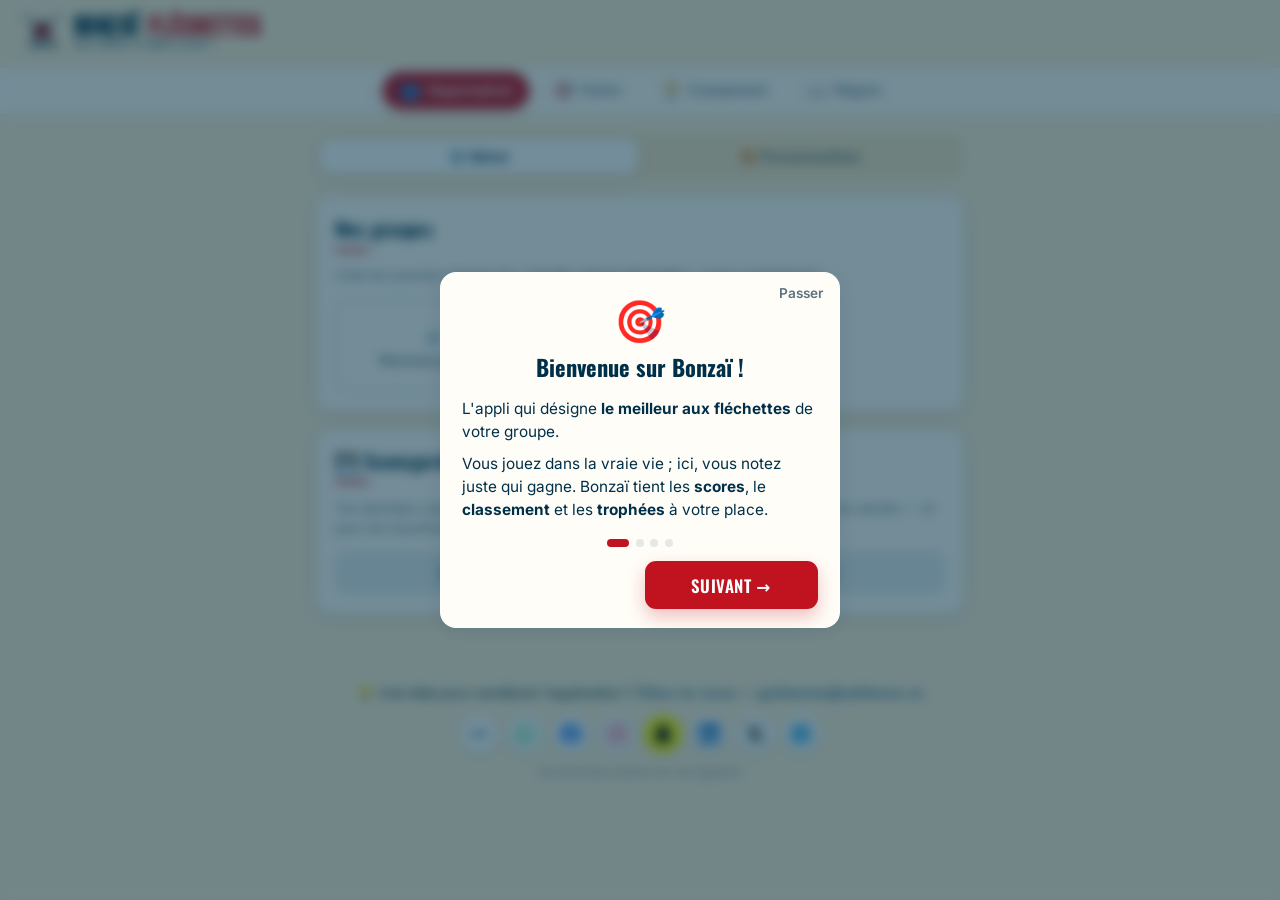
==== index.html @ c922b029 "Add files via upload" ====
<!DOCTYPE html>
<html lang="fr">
  <head>
    <meta charset="UTF-8" />
    <meta name="viewport" content="width=device-width, initial-scale=1.0" />
    <title>Organisation — Bonzaï</title>
    <link rel="icon" type="image/svg+xml" href="logo.svg" />
    <!-- PWA : application installable + hors-ligne -->
    <link rel="manifest" href="manifest.json" />
    <meta name="theme-color" content="#c1121f" />
    <link rel="apple-touch-icon" href="apple-touch-icon.png" />
    <meta name="apple-mobile-web-app-capable" content="yes" />
    <meta name="apple-mobile-web-app-status-bar-style" content="default" />
    <meta name="apple-mobile-web-app-title" content="Bonzaï" />
    <meta name="mobile-web-app-capable" content="yes" />
    <link rel="preconnect" href="https://fonts.googleapis.com" />
    <link rel="preconnect" href="https://fonts.gstatic.com" crossorigin />
    <link
      href="https://fonts.googleapis.com/css2?family=Anton&family=Inter:wght@400;500;600;700&family=Oswald:wght@500;600;700&display=swap"
      rel="stylesheet"
    />
    <link rel="stylesheet" href="style.css" />
  </head>
  <body>
    <div class="chrome">
      <header class="app-bar"></header>
      <nav class="tabbar"></nav>
    </div>

    <main>
      <div class="segments" id="segments">
        <button data-vue="gerer" class="actif">⚙️ Gérer</button>
        <button data-vue="perso">🎨 Personnaliser</button>
      </div>

      <!-- ============ GÉRER ============ -->
      <div id="vue-gerer">
        <section class="carte">
          <h2>Mes groupes</h2>
          <p class="petit" id="aide-groupe"></p>
          <div class="groupes-grille" id="groupes-grille"></div>
        </section>

        <section class="carte" id="carte-joueurs">
          <h2>Joueurs de <span id="nom-groupe-joueurs"></span></h2>
          <div class="champ">
            <label for="nom-joueur">Ajouter un joueur</label>
            <div class="ligne">
              <input
                type="text"
                id="nom-joueur"
                placeholder="Prénom…"
                autocomplete="off"
              />
              <button class="btn-secondaire" id="btn-ajouter" style="flex: 0 0 auto">
                + Ajouter
              </button>
            </div>
          </div>
          <div id="message"></div>
          <div id="liste-joueurs"></div>
        </section>

        <section class="carte" id="carte-cta" style="display: none">
          <p style="margin: 0 0 0.8rem">Tout est prêt&nbsp;! Place au jeu&nbsp;🎯</p>
          <a href="partie.html" class="btn-principal" style="display: block;
            text-align: center; text-decoration: none">Lancer une partie →</a>
        </section>

        <section class="carte" id="carte-sauvegarde">
          <h2>💾 Sauvegarde</h2>
          <p class="petit">
            Tes données restent sur cet appareil. Exporte-les de temps en temps
            pour ne rien perdre&nbsp;— et pour les transférer sur un autre
            téléphone ou ordinateur (puis Importer là-bas).
          </p>
          <div class="ligne">
            <button class="btn-secondaire" id="btn-exporter" style="flex: 1">
              ⬇️ Exporter
            </button>
            <button class="btn-secondaire" id="btn-importer" style="flex: 1">
              ⬆️ Importer
            </button>
          </div>
          <input
            type="file"
            id="fichier-import"
            accept="application/json,.json"
            hidden
          />
          <div id="message-sauvegarde"></div>
        </section>
      </div>

      <!-- ============ PERSONNALISER ============ -->
      <div id="vue-perso" style="display: none">
        <section class="carte" id="perso-bloquee" style="display: none">
          <p class="vide" id="perso-texte-bloque"></p>
        </section>

        <div id="perso-zone">
          <section class="carte">
            <h2>Joueur de <span id="perso-nom-groupe"></span></h2>
            <div class="joueurs-choix" id="joueurs-choix"></div>
          </section>

          <section class="carte">
            <h2>Avatar</h2>
            <div class="avatar-preview" id="avatar-preview"></div>
            <div class="champ">
              <label>Couleur</label>
              <div class="swatches" id="swatches"></div>
            </div>
            <div class="champ">
              <label>Emblème</label>
              <div class="emblemes" id="emblemes"></div>
            </div>
          </section>
        </div>
      </div>
    </main>

    <footer>Bonzaï 🌳 — vos données restent sur cet appareil.</footer>

    <script src="app.js"></script>
    <script src="ui.js"></script>
    <script src="onboarding.js"></script>
    <script>
      monterChrome("organisation");
      let donnees = chargerDonnees();
      let selId = null;
      let vue = "gerer";

      const elMessage = document.getElementById("message");
      const elListeJoueurs = document.getElementById("liste-joueurs");
      const elNom = document.getElementById("nom-joueur");
      const elAideGroupe = document.getElementById("aide-groupe");
      const elGrille = document.getElementById("groupes-grille");
      const elCarteJoueurs = document.getElementById("carte-joueurs");
      const elCarteCta = document.getElementById("carte-cta");
      const elNomGroupeJoueurs = document.getElementById("nom-groupe-joueurs");

      const elVueGerer = document.getElementById("vue-gerer");
      const elVuePerso = document.getElementById("vue-perso");
      const elPersoBloquee = document.getElementById("perso-bloquee");
      const elPersoTexte = document.getElementById("perso-texte-bloque");
      const elPersoZone = document.getElementById("perso-zone");
      const elPersoNomGroupe = document.getElementById("perso-nom-groupe");
      const elChoix = document.getElementById("joueurs-choix");
      const elPreview = document.getElementById("avatar-preview");
      const elSwatches = document.getElementById("swatches");
      const elEmblemes = document.getElementById("emblemes");

      function afficherMessage(html, type) {
        elMessage.innerHTML = `<div class="message ${type}">${html}</div>`;
        setTimeout(() => {
          if (elMessage.querySelector(".message")) elMessage.innerHTML = "";
        }, 4000);
      }

      // --- Sous-onglets ---
      document.querySelectorAll("#segments button").forEach((b) => {
        b.addEventListener("click", () => {
          vue = b.dataset.vue;
          document
            .querySelectorAll("#segments button")
            .forEach((x) => x.classList.toggle("actif", x === b));
          elVueGerer.style.display = vue === "gerer" ? "" : "none";
          elVuePerso.style.display = vue === "perso" ? "" : "none";
          rendreTout();
        });
      });

      // --- GÉRER : groupes ---
      function creerGroupeViaPrompt() {
        const nom = prompt("Nom du nouveau groupe (ex : Famille, Amis…)");
        if (!creerGroupe(donnees, nom)) return;
        sauvegarder(donnees);
        rendreTout();
      }

      function rendreGroupes() {
        elGrille.innerHTML = "";
        elAideGroupe.textContent =
          donnees.groupes.length === 0
            ? "Crée ton premier groupe (ex : Famille, Soirée fléchettes…) pour commencer."
            : "Touche une carte pour choisir le groupe actif.";

        donnees.groupes.forEach((g) => {
          const actif = g.id === donnees.groupeActifId;
          const carte = document.createElement("div");
          carte.className = "groupe-carte" + (actif ? " actif" : "");
          carte.innerHTML = `
            <div class="groupe-actions">
              <button class="icone" data-action="renommer" title="Renommer">✏️</button>
              <button class="icone" data-action="supprimer" title="Supprimer">🗑️</button>
            </div>
            <div class="groupe-nom">${g.nom}</div>
            <div class="petit">${g.joueurs.length} joueur${
            g.joueurs.length > 1 ? "s" : ""
          } · ${g.parties.length} partie${g.parties.length > 1 ? "s" : ""}</div>
            ${actif ? '<div class="groupe-badge">✓ actif</div>' : ""}`;

          carte.addEventListener("click", () => {
            definirGroupeActif(donnees, g.id);
            sauvegarder(donnees);
            selId = null;
            rendreTout();
          });
          carte
            .querySelector('[data-action="renommer"]')
            .addEventListener("click", (e) => {
              e.stopPropagation();
              const nom = prompt("Nouveau nom du groupe :", g.nom);
              if (nom === null || !renommerGroupe(g, nom)) return;
              sauvegarder(donnees);
              rendreTout();
            });
          carte
            .querySelector('[data-action="supprimer"]')
            .addEventListener("click", (e) => {
              e.stopPropagation();
              if (
                !confirm(
                  `Supprimer le groupe « ${g.nom} » et toutes ses parties ? C'est définitif.`
                )
              )
                return;
              supprimerGroupe(donnees, g.id);
              sauvegarder(donnees);
              selId = null;
              rendreTout();
            });
          elGrille.appendChild(carte);
        });

        const ajout = document.createElement("button");
        ajout.className = "groupe-carte ajout";
        ajout.innerHTML = "<span>＋</span>Nouveau groupe";
        ajout.addEventListener("click", creerGroupeViaPrompt);
        elGrille.appendChild(ajout);
      }

      // --- GÉRER : joueurs ---
      function rendreListeJoueurs() {
        const g = groupeActif(donnees);
        elCarteJoueurs.style.display = g ? "" : "none";
        if (!g) return;
        elNomGroupeJoueurs.textContent = g.nom;
        if (g.joueurs.length === 0) {
          elListeJoueurs.innerHTML =
            '<p class="vide">Aucun joueur. Ajoute-en au moins 2 pour pouvoir jouer.</p>';
          return;
        }
        elListeJoueurs.innerHTML = "";
        const wrap = document.createElement("div");
        wrap.className = "joueurs-liste";
        g.joueurs.forEach((j) => {
          const puce = document.createElement("span");
          puce.className = "puce";
          puce.innerHTML = `${avatarHTML(j, 22)}<span>${j.nom}</span>
            <button class="puce-x" title="Retirer du groupe">✕</button>`;
          puce.querySelector(".puce-x").addEventListener("click", () => {
            if (!confirm(`Retirer ${j.nom} du groupe ?`)) return;
            supprimerJoueur(g, j.id);
            sauvegarder(donnees);
            rendreTout();
          });
          wrap.appendChild(puce);
        });
        elListeJoueurs.appendChild(wrap);
      }

      function rendreCta() {
        const g = groupeActif(donnees);
        elCarteCta.style.display =
          vue === "gerer" && g && g.joueurs.length >= 2 ? "" : "none";
      }

      document.getElementById("btn-ajouter").addEventListener("click", () => {
        const g = groupeActif(donnees);
        if (!g) return;
        const joueur = ajouterJoueur(g, elNom.value);
        if (!joueur) {
          afficherMessage("Nom vide ou déjà existant.", "erreur");
          return;
        }
        sauvegarder(donnees);
        elNom.value = "";
        elNom.focus();
        rendreTout();
        afficherMessage(`${joueur.nom} a rejoint le groupe 🎯`, "ok");
      });

      elNom.addEventListener("keydown", (e) => {
        if (e.key === "Enter") document.getElementById("btn-ajouter").click();
      });

      // --- PERSONNALISER ---
      function joueurSel(g) {
        return g.joueurs.find((j) => j.id === selId) || g.joueurs[0] || null;
      }

      function rendrePerso() {
        const g = groupeActif(donnees);
        const pret = g && g.joueurs.length >= 1;
        elPersoBloquee.style.display = pret ? "none" : "";
        elPersoZone.style.display = pret ? "" : "none";
        if (!pret) {
          elPersoTexte.textContent = g
            ? "Ajoute au moins un joueur (onglet Gérer) pour le personnaliser."
            : "Crée un groupe et des joueurs dans l'onglet Gérer.";
          return;
        }
        if (!selId || !g.joueurs.some((j) => j.id === selId))
          selId = g.joueurs[0].id;
        const j = joueurSel(g);
        elPersoNomGroupe.textContent = g.nom;

        elChoix.innerHTML = "";
        g.joueurs.forEach((jj) => {
          const chip = document.createElement("div");
          chip.className = "joueur-chip" + (jj.id === selId ? " actif" : "");
          chip.innerHTML = `${avatarHTML(jj, 40)}<span class="nom">${jj.nom}</span>`;
          chip.addEventListener("click", () => {
            selId = jj.id;
            rendrePerso();
          });
          elChoix.appendChild(chip);
        });

        elPreview.innerHTML = `${avatarHTML(j, 64)}<span class="nom-grand">${j.nom}</span>`;

        elSwatches.innerHTML = "";
        PALETTE_AVATARS.forEach((c) => {
          const sw = document.createElement("div");
          sw.className = "swatch" + (c === j.couleur ? " actif" : "");
          sw.style.background = c;
          sw.addEventListener("click", () => {
            personnaliserJoueur(j, c, undefined);
            sauvegarder(donnees);
            rendrePerso();
          });
          elSwatches.appendChild(sw);
        });

        elEmblemes.innerHTML = "";
        const init = document.createElement("div");
        init.className = "embleme-opt" + (!j.embleme ? " actif" : "");
        init.textContent = "Aa";
        init.style.cssText = "font-size:0.9rem;font-weight:700";
        init.title = "Initiales";
        init.addEventListener("click", () => {
          personnaliserJoueur(j, undefined, "");
          sauvegarder(donnees);
          rendrePerso();
        });
        elEmblemes.appendChild(init);
        EMBLEMES.forEach((e) => {
          const opt = document.createElement("div");
          opt.className = "embleme-opt" + (e === j.embleme ? " actif" : "");
          opt.textContent = e;
          opt.addEventListener("click", () => {
            personnaliserJoueur(j, undefined, e);
            sauvegarder(donnees);
            rendrePerso();
          });
          elEmblemes.appendChild(opt);
        });
      }

      function rendreTout() {
        rendreGroupes();
        rendreListeJoueurs();
        rendreCta();
        if (vue === "perso") rendrePerso();
      }

      // --- Sauvegarde (export / import) ---
      const elMsgSauvegarde = document.getElementById("message-sauvegarde");
      const elFichierImport = document.getElementById("fichier-import");

      function afficherMessageSauvegarde(html, type) {
        elMsgSauvegarde.innerHTML = `<div class="message ${type}">${html}</div>`;
        setTimeout(() => {
          if (elMsgSauvegarde.querySelector(".message"))
            elMsgSauvegarde.innerHTML = "";
        }, 5000);
      }

      document.getElementById("btn-exporter").addEventListener("click", () => {
        const blob = new Blob([exporterDonneesJSON()], {
          type: "application/json",
        });
        const url = URL.createObjectURL(blob);
        const a = document.createElement("a");
        a.href = url;
        a.download = nomFichierSauvegarde();
        document.body.appendChild(a);
        a.click();
        a.remove();
        setTimeout(() => URL.revokeObjectURL(url), 1000);
        afficherMessageSauvegarde("Sauvegarde téléchargée ✅", "ok");
      });

      document
        .getElementById("btn-importer")
        .addEventListener("click", () => elFichierImport.click());

      elFichierImport.addEventListener("change", () => {
        const fichier = elFichierImport.files[0];
        if (!fichier) return;
        const lecteur = new FileReader();
        lecteur.onload = () => {
          elFichierImport.value = "";
          if (
            !confirm(
              "Importer cette sauvegarde remplacera toutes les données de cet appareil. Continuer ?"
            )
          )
            return;
          const res = importerDonneesJSON(lecteur.result);
          if (!res.ok) {
            afficherMessageSauvegarde(res.message, "erreur");
            return;
          }
          donnees = chargerDonnees();
          selId = null;
          rendreTout();
          afficherMessageSauvegarde(
            `Sauvegarde importée — ${res.nbGroupes} groupe${
              res.nbGroupes > 1 ? "s" : ""
            } restauré${res.nbGroupes > 1 ? "s" : ""} ✅`,
            "ok"
          );
        };
        lecteur.readAsText(fichier);
      });

      rendreTout();
    </script>
  </body>
</html>
---- style.css ----
/* ============================================================
   Bonzaï — Direction artistique « Papaya / Brick »
   Palette : papaya-whip (fond), brick-red & molten-lava (accents),
   deep-space-blue (texte/structure), steel-blue (secondaire).
   Typo : Oswald (titres, sportif) + Inter (texte, lisible).
   Plat, contemporain, pensé application mobile-first et responsive.
   ============================================================ */

:root {
  /* Palette */
  --papaya: #fdf0d5;
  --brick: #c1121f;
  --molten: #780000;
  --space: #003049;
  --steel: #669bbc;

  /* Rôles */
  --fond: #fdf0d5;
  --fond-2: #f6e4bf;
  --carte: #fffdf7;
  --carte-bord: rgba(0, 48, 73, 0.12);
  --texte: #003049;
  --gris: #5d7180;
  --rouge: #c1121f;
  --rouge-fonce: #780000;
  --bleu: #669bbc;
  --bleu-fonce: #356a8c;
  --ligne: rgba(0, 48, 73, 0.1);
  --ombre: 0 4px 18px rgba(0, 48, 73, 0.1);
  --ombre-rouge: 0 8px 18px rgba(193, 18, 31, 0.26);
  --rayon: 16px;

  /* Typographie */
  --police-logo: "Anton", "Oswald", "Arial Narrow", sans-serif;
  --police-titre: "Oswald", "Arial Narrow", system-ui, sans-serif;
  --police-texte: "Inter", -apple-system, BlinkMacSystemFont, "Segoe UI", Roboto,
    Helvetica, sans-serif;
}

* {
  box-sizing: border-box;
}

html {
  -webkit-text-size-adjust: 100%;
}

body {
  margin: 0;
  font-family: var(--police-texte);
  background: var(--fond);
  color: var(--texte);
  line-height: 1.5;
}

/* ---------- Chrome de l'application ---------- */

.chrome {
  position: sticky;
  top: 0;
  z-index: 50;
}

.app-bar {
  display: flex;
  align-items: center;
  gap: 0.7rem;
  padding: 0.7rem 1.1rem;
  background: rgba(253, 240, 213, 0.82);
  backdrop-filter: blur(10px);
  -webkit-backdrop-filter: blur(10px);
  border-bottom: 1px solid var(--ligne);
}

.app-bar .logo {
  flex: 0 0 auto;
  filter: drop-shadow(0 2px 4px rgba(0, 48, 73, 0.18));
}

.wordmark {
  display: flex;
  flex-direction: column;
  line-height: 1;
}

.wordmark .nom {
  margin: 0;
  font-family: var(--police-logo);
  font-size: 1.5rem;
  font-weight: 400;
  letter-spacing: 0.5px;
  line-height: 0.92;
  text-transform: uppercase;
  color: var(--texte);
}

.wordmark .nom-suite {
  color: var(--rouge);
  margin-left: 0.4em;
  letter-spacing: 1px;
}

.wordmark .tag {
  margin-top: 0.2rem;
  font-size: 0.62rem;
  letter-spacing: 1px;
  text-transform: uppercase;
  font-weight: 700;
  color: var(--bleu-fonce);
}

/* Barre d'onglets */
.tabbar {
  display: flex;
  background: rgba(255, 253, 247, 0.92);
  backdrop-filter: blur(10px);
  -webkit-backdrop-filter: blur(10px);
}

.tab {
  flex: 1;
  display: flex;
  flex-direction: column;
  align-items: center;
  gap: 0.12rem;
  padding: 0.4rem 0;
  border-radius: 14px;
  font-size: 0.62rem;
  font-weight: 600;
  letter-spacing: 0.2px;
  text-decoration: none;
  color: var(--gris);
  transition: color 0.15s, background 0.15s;
}

.tab .ic {
  font-size: 1.25rem;
  line-height: 1;
  filter: grayscale(0.35);
  opacity: 0.75;
  transition: filter 0.15s, opacity 0.15s, transform 0.1s;
}

/* Onglet actif : fond rouge (mobile, tablette, desktop) */
.tab.actif {
  color: #fff;
  background: var(--rouge);
  box-shadow: 0 4px 12px rgba(193, 18, 31, 0.28);
}

.tab.actif .ic {
  filter: grayscale(0);
  opacity: 1;
}

/* ---------- Mise en page ---------- */

main {
  max-width: 680px;
  margin: 0 auto;
  padding: 1.2rem 1rem 1.4rem;
}

/* ---------- Cartes ---------- */

.carte {
  background: var(--carte);
  border: 1px solid var(--carte-bord);
  border-radius: var(--rayon);
  box-shadow: var(--ombre);
  padding: 1.1rem 1.1rem 1.2rem;
  margin-bottom: 1.1rem;
}

.carte h2 {
  margin: 0 0 0.7rem;
  font-family: var(--police-titre);
  font-size: 1.2rem;
  font-weight: 600;
  letter-spacing: 0.3px;
  color: var(--texte);
  position: relative;
  padding-bottom: 0.5rem;
}

.carte h2::after {
  content: "";
  position: absolute;
  left: 0;
  bottom: 0;
  width: 34px;
  height: 3px;
  border-radius: 3px;
  background: var(--rouge);
}

.entete-section {
  display: flex;
  justify-content: space-between;
  align-items: center;
  margin-bottom: 0.7rem;
}

.entete-section h2 {
  margin: 0;
}

/* ---------- Formulaires ---------- */

label {
  display: block;
  font-size: 0.84rem;
  color: var(--gris);
  margin-bottom: 0.3rem;
  font-weight: 600;
}

input[type="text"],
input[type="date"],
select {
  width: 100%;
  padding: 0.7rem 0.8rem;
  border: 1.5px solid var(--carte-bord);
  border-radius: 11px;
  font-size: 1rem;
  font-family: inherit;
  background: #fff;
  color: var(--texte);
}

input:focus,
select:focus {
  outline: none;
  border-color: var(--steel);
  box-shadow: 0 0 0 3px rgba(102, 155, 188, 0.25);
}

.champ {
  margin-bottom: 0.9rem;
}

.ligne {
  display: flex;
  gap: 0.6rem;
}

.ligne > * {
  flex: 1;
}

/* ---------- Boutons ---------- */

button {
  font-family: var(--police-texte);
  font-size: 1rem;
  border: none;
  border-radius: 11px;
  padding: 0.7rem 1.1rem;
  cursor: pointer;
  font-weight: 600;
  transition: filter 0.15s, transform 0.05s, background 0.15s;
}

button:active {
  transform: scale(0.985);
}

.btn-principal {
  width: 100%;
  background: var(--rouge);
  color: #fff;
  font-family: var(--police-titre);
  font-weight: 600;
  font-size: 1.05rem;
  letter-spacing: 0.6px;
  text-transform: uppercase;
  box-shadow: var(--ombre-rouge);
}

.btn-principal:hover {
  background: var(--rouge-fonce);
}

.btn-secondaire {
  background: rgba(102, 155, 188, 0.16);
  color: var(--bleu-fonce);
}

.btn-secondaire:hover {
  background: rgba(102, 155, 188, 0.26);
}

.btn-danger {
  background: transparent;
  color: var(--rouge);
  font-size: 0.82rem;
  padding: 0.35rem 0.5rem;
}

.btn-danger:hover {
  text-decoration: underline;
}

.btn-discret {
  background: transparent;
  color: var(--gris);
  font-size: 0.82rem;
  font-weight: 600;
  padding: 0.3rem 0.5rem;
  text-decoration: underline;
  text-underline-offset: 2px;
}

.btn-discret:hover {
  color: var(--rouge);
}

/* ---------- Barre de groupe (lecture seule) ---------- */

.barre-groupe {
  display: flex;
  align-items: center;
  gap: 0.5rem;
  background: var(--carte);
  border: 1px solid var(--carte-bord);
  border-radius: 12px;
  box-shadow: var(--ombre);
  padding: 0.7rem 1rem;
  margin-bottom: 1.1rem;
  font-size: 0.92rem;
  color: var(--gris);
  font-weight: 600;
}

.barre-groupe strong {
  color: var(--rouge);
  font-weight: 700;
}

/* ---------- Grille de groupes ---------- */

.groupes-grille {
  display: grid;
  grid-template-columns: repeat(auto-fill, minmax(145px, 1fr));
  gap: 0.7rem;
  margin-top: 0.6rem;
}

.groupe-carte {
  position: relative;
  text-align: left;
  background: var(--fond-2);
  border: 2px solid transparent;
  border-radius: 14px;
  padding: 0.85rem 0.85rem 0.75rem;
  cursor: pointer;
  font-family: inherit;
  color: var(--texte);
  transition: border-color 0.15s, transform 0.05s, box-shadow 0.15s;
}

.groupe-carte:active {
  transform: scale(0.99);
}

.groupe-carte.actif {
  border-color: var(--rouge);
  background: #fff;
  box-shadow: var(--ombre);
}

.groupe-nom {
  font-family: var(--police-titre);
  font-weight: 600;
  letter-spacing: 0.3px;
  color: var(--texte);
  font-size: 1.15rem;
  margin-bottom: 0.15rem;
  padding-right: 2.6rem;
}

.groupe-badge {
  margin-top: 0.4rem;
  font-size: 0.7rem;
  font-weight: 700;
  letter-spacing: 0.3px;
  color: var(--rouge);
}

.groupe-actions {
  position: absolute;
  top: 0.4rem;
  right: 0.35rem;
  display: flex;
  gap: 0.05rem;
}

.icone {
  background: transparent;
  padding: 0.2rem;
  font-size: 0.9rem;
  line-height: 1;
  border-radius: 8px;
}

.icone:hover {
  background: rgba(0, 48, 73, 0.07);
}

.groupe-carte.ajout {
  display: flex;
  flex-direction: column;
  align-items: center;
  justify-content: center;
  gap: 0.15rem;
  min-height: 92px;
  background: transparent;
  border: 2px dashed rgba(0, 48, 73, 0.2);
  color: var(--gris);
  font-weight: 600;
  font-size: 0.85rem;
}

.groupe-carte.ajout span {
  font-size: 1.6rem;
  color: var(--steel);
  line-height: 1;
}

.groupe-carte.ajout:hover {
  border-color: var(--steel);
  color: var(--bleu-fonce);
}

/* ---------- Puces de joueurs ---------- */

.joueurs-liste {
  display: flex;
  flex-wrap: wrap;
  gap: 0.5rem;
}

.puce {
  display: flex;
  align-items: center;
  gap: 0.4rem;
  background: rgba(102, 155, 188, 0.14);
  border: 1.5px solid transparent;
  border-radius: 999px;
  padding: 0.4rem 0.85rem;
  cursor: pointer;
  font-size: 0.92rem;
  font-weight: 600;
  user-select: none;
}

.puce.choisi {
  border-color: var(--steel);
  background: #fff;
}

.puce input {
  display: none;
}

.puce-x {
  background: transparent;
  color: var(--gris);
  font-size: 0.78rem;
  padding: 0 0.15rem;
  line-height: 1;
  border-radius: 50%;
}

.puce-x:hover {
  color: var(--rouge);
}

/* ---------- Ordre d'arrivée ---------- */

.gagnant-options {
  display: flex;
  flex-direction: column;
  gap: 0.45rem;
}

.gagnant-opt {
  display: flex;
  align-items: center;
  gap: 0.6rem;
  padding: 0.6rem 0.85rem;
  border: 2px solid var(--carte-bord);
  border-radius: 12px;
  cursor: default;
  font-size: 0.97rem;
  background: #fff;
}

.gagnant-opt.choisi {
  border-color: var(--steel);
  background: #f3f9fc;
}

.gagnant-opt.cliquable {
  cursor: pointer;
  border-style: dashed;
  color: var(--gris);
}

.gagnant-opt.cliquable:hover {
  border-color: var(--steel);
  background: rgba(102, 155, 188, 0.1);
  color: var(--texte);
}

.gagnant-opt.deduit {
  opacity: 0.65;
  border-style: dotted;
}

/* ---------- Tableau du classement ---------- */

table {
  width: 100%;
  border-collapse: collapse;
}

th,
td {
  text-align: left;
  padding: 0.65rem 0.5rem;
  border-bottom: 1px solid var(--ligne);
}

th {
  font-size: 0.72rem;
  text-transform: uppercase;
  letter-spacing: 0.6px;
  color: var(--gris);
  font-weight: 700;
}

td.rang {
  font-family: var(--police-titre);
  font-weight: 600;
  font-size: 1.05rem;
  width: 2.5rem;
}

td.score {
  font-family: var(--police-titre);
  font-weight: 600;
  font-size: 1.1rem;
  font-variant-numeric: tabular-nums;
  color: var(--texte);
  text-align: right;
}

tr.top1 td {
  background: rgba(193, 18, 31, 0.05);
}

.medaille {
  font-size: 1.1rem;
}

/* ---------- Messages ---------- */

.message {
  padding: 0.75rem 0.9rem;
  border-radius: 11px;
  font-size: 0.92rem;
  margin-top: 0.8rem;
}

.message.ok {
  background: rgba(102, 155, 188, 0.15);
  color: var(--bleu-fonce);
  border: 1px solid rgba(102, 155, 188, 0.3);
}

.message.erreur {
  background: rgba(193, 18, 31, 0.09);
  color: var(--rouge);
  border: 1px solid rgba(193, 18, 31, 0.25);
}

.message strong {
  color: inherit;
}

/* ---------- Divers ---------- */

.vide {
  color: var(--gris);
  font-size: 0.9rem;
  font-style: italic;
}

.petit {
  font-size: 0.84rem;
  color: var(--gris);
}

.petit a,
.carte a {
  color: var(--bleu-fonce);
  font-weight: 600;
}

/* Un bouton-lien rouge garde toujours un texte clair */
a.btn-principal,
.carte a.btn-principal {
  color: #fff;
}

.carte ul {
  margin: 0.4rem 0;
  padding-left: 1.2rem;
}

.carte li {
  margin-bottom: 0.5rem;
}

.periode-fin.cachee {
  display: none;
}

footer {
  text-align: center;
  color: var(--gris);
  font-size: 0.78rem;
  padding: 1.2rem 1rem;
  border-top: 1px solid var(--ligne);
  margin-top: 0.5rem;
}

.pied {
  display: flex;
  flex-direction: column;
  align-items: center;
  gap: 0.7rem;
  max-width: 680px;
  margin: 0 auto;
}

.pied-idee {
  margin: 0;
  color: var(--texte);
  font-size: 0.9rem;
  line-height: 1.5;
}

.pied-idee a {
  color: var(--bleu-fonce);
  font-weight: 600;
  text-decoration: none;
}

.pied-idee a:hover {
  text-decoration: underline;
}

.partage {
  display: flex;
  flex-wrap: wrap;
  gap: 0.5rem;
  justify-content: center;
}

.part {
  width: 38px;
  height: 38px;
  border-radius: 50%;
  display: inline-flex;
  align-items: center;
  justify-content: center;
  padding: 0;
  border: 1px solid var(--ligne);
  cursor: pointer;
  box-shadow: 0 2px 6px rgba(0, 48, 73, 0.15);
  transition: transform 0.08s, filter 0.15s;
}

.part svg {
  width: 20px;
  height: 20px;
  fill: currentColor;
}

.part:hover {
  filter: brightness(1.06);
  transform: translateY(-1px);
}

.part:active {
  transform: scale(0.92);
}

.pied-note {
  font-size: 0.74rem;
  color: var(--gris);
  opacity: 0.85;
}

/* ============================================================
   Bonus : avatars, animations, gamification
   ============================================================ */

/* Avatars */
.avatar {
  display: inline-flex;
  align-items: center;
  justify-content: center;
  border-radius: 50%;
  color: #fff;
  font-weight: 700;
  font-family: var(--police-texte);
  flex: 0 0 auto;
  line-height: 1;
  box-shadow: 0 1px 2px rgba(0, 48, 73, 0.2);
}

/* Apparition des cartes */
@keyframes apparait {
  from {
    opacity: 0;
    transform: translateY(10px);
  }
  to {
    opacity: 1;
    transform: none;
  }
}

.carte,
.barre-groupe {
  animation: apparait 0.4s ease both;
}

@keyframes pop {
  0% { transform: scale(0.85); }
  60% { transform: scale(1.06); }
  100% { transform: scale(1); }
}

/* Toasts de récompense */
.toast-stack {
  position: fixed;
  top: calc(0.6rem + env(safe-area-inset-top));
  left: 50%;
  transform: translateX(-50%);
  z-index: 9998;
  display: flex;
  flex-direction: column;
  gap: 0.5rem;
  align-items: center;
  width: max-content;
  max-width: 92vw;
}

.toast {
  display: flex;
  align-items: center;
  gap: 0.7rem;
  background: var(--space);
  color: #fff;
  padding: 0.7rem 1rem;
  border-radius: 12px;
  box-shadow: 0 10px 24px rgba(0, 48, 73, 0.3);
  border: 1px solid rgba(255, 255, 255, 0.12);
  opacity: 0;
  transform: translateY(-14px) scale(0.96);
  transition: opacity 0.3s, transform 0.3s;
}

.toast.visible {
  opacity: 1;
  transform: none;
}

.toast-emoji {
  font-size: 1.6rem;
  line-height: 1;
}

.toast-titre {
  font-weight: 700;
  font-family: var(--police-titre);
  letter-spacing: 0.3px;
}

.toast-sous {
  font-size: 0.8rem;
  opacity: 0.85;
}

/* Contrôle segmenté (sous-onglets d'une page) */
.segments {
  display: flex;
  gap: 0.3rem;
  background: var(--fond-2);
  padding: 0.28rem;
  border-radius: 13px;
  margin-bottom: 1.1rem;
}

.segments button {
  flex: 1;
  background: transparent;
  color: var(--gris);
  border-radius: 10px;
  padding: 0.55rem 0.4rem;
  font-weight: 700;
  font-size: 0.92rem;
}

.segments button.actif {
  background: #fff;
  color: var(--texte);
  box-shadow: var(--ombre);
}

/* Podium illustré (top 3) */
.podium {
  display: flex;
  justify-content: center;
  align-items: flex-end;
  gap: 0.5rem;
  margin: 0.6rem 0 0.4rem;
}

.marche {
  display: flex;
  flex-direction: column;
  align-items: center;
  width: 33%;
  max-width: 130px;
}

.marche .tete {
  display: flex;
  flex-direction: column;
  align-items: center;
  gap: 0.2rem;
  margin-bottom: 0.45rem;
}

.marche .medaille {
  font-size: 1.4rem;
  line-height: 1;
}

.marche .nom {
  font-weight: 700;
  font-size: 0.82rem;
  max-width: 100%;
  overflow: hidden;
  text-overflow: ellipsis;
  white-space: nowrap;
}

.marche .pts {
  font-family: var(--police-titre);
  font-weight: 600;
  font-size: 1.05rem;
  color: var(--texte);
}

.marche .socle {
  width: 100%;
  border-radius: 10px 10px 0 0;
  display: flex;
  align-items: flex-start;
  justify-content: center;
  padding-top: 0.35rem;
  font-family: var(--police-titre);
  font-weight: 600;
  font-size: 1.3rem;
}

.marche.or .socle {
  height: 92px;
  background: linear-gradient(180deg, #ffe39a, #f3c659);
  color: #7a5a00;
}

.marche.argent .socle {
  height: 66px;
  background: linear-gradient(180deg, #e9eef2, #c7d2da);
  color: #475862;
}

.marche.bronze .socle {
  height: 50px;
  background: linear-gradient(180deg, #f1cda6, #d89e64);
  color: #6a3d1c;
}

/* Palmarès : détail par joueur */
.joueur-palmares {
  padding: 0.7rem 0;
  border-bottom: 1px solid var(--ligne);
}

.joueur-palmares:last-child {
  border-bottom: none;
}

.joueur-palmares .ligne-haut {
  display: flex;
  align-items: center;
  justify-content: space-between;
  gap: 0.5rem;
}

.troph-ligne {
  display: flex;
  flex-wrap: wrap;
  gap: 0.3rem;
  margin-top: 0.45rem;
}

.troph-mini {
  font-size: 1.1rem;
  line-height: 1;
}

.troph-mini.verrouille {
  opacity: 0.3;
  filter: grayscale(1);
}

.chevron {
  display: inline-block;
  color: var(--gris);
  margin-left: 0.2rem;
}

.troph-detail {
  margin-top: 0.7rem;
}

/* Bandeau de victoire : score animé */
.score-grand {
  font-family: var(--police-titre);
  font-size: 1.5rem;
  font-weight: 600;
  color: var(--texte);
  line-height: 1.05;
}

.delta-badge {
  font-family: var(--police-texte);
  font-size: 0.78rem;
  font-weight: 700;
  padding: 0.05rem 0.45rem;
  border-radius: 999px;
  vertical-align: middle;
}

.delta-badge.pos {
  background: rgba(102, 155, 188, 0.2);
  color: var(--bleu-fonce);
}

.delta-badge.neg {
  background: rgba(193, 18, 31, 0.12);
  color: var(--rouge);
}

/* Flamme de série dans le classement */
.flamme {
  color: var(--rouge);
  font-weight: 700;
  font-size: 0.78rem;
  white-space: nowrap;
}

/* Cellule joueur avec avatar */
.cellule-joueur {
  display: flex;
  align-items: center;
  gap: 0.55rem;
}

/* ---- Page Perso : sélection du joueur ---- */
.joueurs-choix {
  display: flex;
  gap: 0.6rem;
  flex-wrap: wrap;
}

.joueur-chip {
  display: flex;
  flex-direction: column;
  align-items: center;
  gap: 0.35rem;
  padding: 0.5rem;
  border-radius: 12px;
  border: 2px solid transparent;
  background: var(--fond-2);
  cursor: pointer;
  min-width: 66px;
}

.joueur-chip.actif {
  border-color: var(--rouge);
  background: #fff;
}

.joueur-chip .nom {
  font-size: 0.78rem;
  font-weight: 600;
  max-width: 72px;
  overflow: hidden;
  text-overflow: ellipsis;
  white-space: nowrap;
}

/* ---- Page Perso : éditeur d'avatar ---- */
.avatar-preview {
  display: flex;
  align-items: center;
  gap: 1rem;
  margin-bottom: 1rem;
}

.avatar-preview .nom-grand {
  font-family: var(--police-titre);
  font-size: 1.3rem;
  font-weight: 600;
}

.swatches,
.emblemes {
  display: flex;
  flex-wrap: wrap;
  gap: 0.5rem;
}

.swatch {
  width: 34px;
  height: 34px;
  border-radius: 50%;
  cursor: pointer;
  border: 3px solid transparent;
  box-shadow: 0 1px 3px rgba(0, 48, 73, 0.2);
}

.swatch.actif {
  border-color: var(--texte);
}

.embleme-opt {
  width: 44px;
  height: 44px;
  display: flex;
  align-items: center;
  justify-content: center;
  font-size: 1.35rem;
  border-radius: 10px;
  background: var(--fond-2);
  cursor: pointer;
  border: 2px solid transparent;
}

.embleme-opt.actif {
  border-color: var(--rouge);
  background: #fff;
}

/* ---- Page Perso : trophées & série ---- */
.serie-info {
  display: flex;
  gap: 0.7rem;
  margin-bottom: 1rem;
  flex-wrap: wrap;
}

.serie-bloc {
  background: var(--fond-2);
  border-radius: 12px;
  padding: 0.6rem 0.9rem;
  text-align: center;
  flex: 1;
  min-width: 90px;
}

.serie-bloc .v {
  font-family: var(--police-titre);
  font-size: 1.6rem;
  font-weight: 600;
  color: var(--rouge);
}

.serie-bloc .l {
  font-size: 0.68rem;
  color: var(--gris);
  text-transform: uppercase;
  letter-spacing: 0.5px;
  font-weight: 700;
}

.trophees-grille {
  display: grid;
  grid-template-columns: repeat(auto-fill, minmax(150px, 1fr));
  gap: 0.6rem;
}

.trophee {
  display: flex;
  gap: 0.6rem;
  align-items: flex-start;
  padding: 0.7rem;
  border-radius: 12px;
  background: var(--fond-2);
  border: 1px solid var(--carte-bord);
}

.trophee .em {
  font-size: 1.6rem;
  line-height: 1;
}

.trophee .tn {
  font-weight: 700;
  font-size: 0.85rem;
}

.trophee .td {
  font-size: 0.72rem;
  color: var(--gris);
}

.trophee.verrouille {
  opacity: 0.45;
  filter: grayscale(1);
}

@media (prefers-reduced-motion: reduce) {
  .carte,
  .barre-groupe {
    animation: none;
  }
  .toast {
    transition: opacity 0.2s;
  }
}

/* ============================================================
   Responsive : onglets en bas sur mobile, en haut sur desktop
   ============================================================ */

@media (max-width: 699px) {
  .tabbar {
    position: fixed;
    left: 0;
    right: 0;
    bottom: 0;
    z-index: 60;
    border-top: 1px solid var(--ligne);
    padding: 0.35rem 0.3rem calc(0.4rem + env(safe-area-inset-bottom));
    box-shadow: 0 -4px 16px rgba(0, 48, 73, 0.07);
  }
  main {
    padding-bottom: 5.5rem;
  }
  footer {
    padding-bottom: 5rem;
  }
}

@media (min-width: 700px) {
  .tabbar {
    position: static;
    justify-content: center;
    gap: 0.5rem;
    border-bottom: 1px solid var(--ligne);
    padding: 0.35rem 1rem;
  }
  .tab {
    flex: 0 0 auto;
    flex-direction: row;
    gap: 0.4rem;
    padding: 0.5rem 1rem;
    border-radius: 999px;
    font-size: 0.85rem;
  }
  .tab .ic {
    font-size: 1.05rem;
  }
  .app-bar {
    padding: 0.8rem 1.4rem;
  }
}

/* ============================================================
   Onboarding : guide de démarrage (premier lancement)
   ============================================================ */

#onboarding {
  position: fixed;
  inset: 0;
  z-index: 10000;
  display: flex;
  align-items: center;
  justify-content: center;
  padding: 1rem;
  background: rgba(0, 48, 73, 0.55);
  backdrop-filter: blur(6px);
  -webkit-backdrop-filter: blur(6px);
  animation: ob-fond 0.25s ease;
}

@keyframes ob-fond {
  from { opacity: 0; }
  to { opacity: 1; }
}

.ob-carte {
  position: relative;
  width: 100%;
  max-width: 400px;
  max-height: 90vh;
  overflow-y: auto;
  background: var(--carte);
  border-radius: var(--rayon);
  box-shadow: var(--ombre);
  padding: 1.8rem 1.4rem 1.2rem;
  text-align: center;
  animation: ob-entree 0.3s cubic-bezier(0.2, 0.8, 0.3, 1.2);
}

@keyframes ob-entree {
  from { opacity: 0; transform: translateY(16px) scale(0.96); }
  to { opacity: 1; transform: none; }
}

.ob-passer {
  position: absolute;
  top: 0.5rem;
  right: 0.5rem;
  width: auto;
  background: transparent;
  color: var(--gris);
  font-size: 0.85rem;
  padding: 0.3rem 0.55rem;
  box-shadow: none;
}

.ob-icone {
  font-size: 2.6rem;
  line-height: 1;
}

.ob-titre {
  font-family: var(--police-titre);
  font-size: 1.4rem;
  margin: 0.5rem 0 0.8rem;
  color: var(--texte);
}

.ob-corps {
  color: var(--texte);
  text-align: left;
  font-size: 0.96rem;
  line-height: 1.5;
}

.ob-corps p {
  margin: 0 0 0.6rem;
}

.ob-liste {
  margin: 0.3rem 0 0.6rem;
  padding-left: 1.2rem;
  text-align: left;
}

.ob-liste li {
  margin: 0 0 0.4rem;
}

.ob-ic {
  font-size: 1.05em;
}

.ob-note {
  font-size: 0.85rem;
  color: var(--gris);
  background: rgba(102, 155, 188, 0.12);
  border-radius: 10px;
  padding: 0.5rem 0.65rem;
  margin: 0.4rem 0 0.2rem;
}

.ob-ok {
  color: var(--bleu-fonce);
}

.ob-points {
  display: flex;
  justify-content: center;
  gap: 0.4rem;
  margin: 1.1rem 0 0.9rem;
}

.ob-point {
  width: 8px;
  height: 8px;
  border-radius: 50%;
  background: var(--ligne);
  transition: all 0.25s ease;
}

.ob-point.actif {
  background: var(--rouge);
  width: 22px;
  border-radius: 4px;
}

.ob-actions {
  display: flex;
  gap: 0.6rem;
}

.ob-actions button {
  flex: 1;
}

@media (prefers-reduced-motion: reduce) {
  #onboarding,
  .ob-carte {
    animation: none;
  }
}
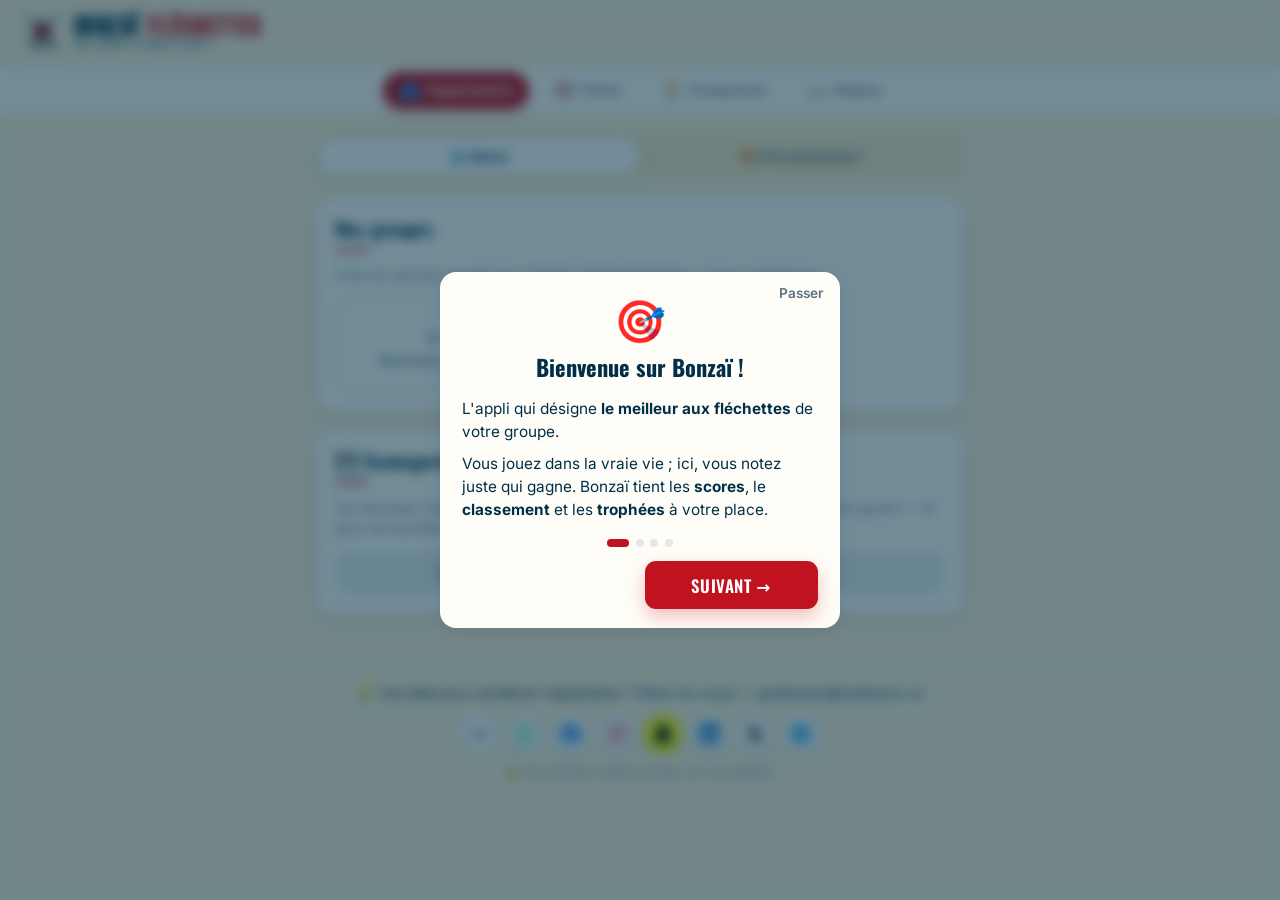
==== commit d593e67e: "Scores plus nerveux (K×5, bonus relevés, seuil géant 750) + marges iOS + alignement Règles" ====
--- a/index.html
+++ b/index.html
@@ -2,7 +2,7 @@
 <html lang="fr">
   <head>
     <meta charset="UTF-8" />
-    <meta name="viewport" content="width=device-width, initial-scale=1.0" />
+    <meta name="viewport" content="width=device-width, initial-scale=1.0, viewport-fit=cover" />
     <title>Organisation — Bonzaï</title>
     <link rel="icon" type="image/svg+xml" href="logo.svg" />
     <!-- PWA : application installable + hors-ligne -->
--- a/style.css
+++ b/style.css
@@ -65,7 +65,7 @@
   display: flex;
   align-items: center;
   gap: 0.7rem;
-  padding: 0.7rem 1.1rem;
+  padding: calc(0.7rem + env(safe-area-inset-top)) 1.1rem 0.7rem;
   background: rgba(253, 240, 213, 0.82);
   backdrop-filter: blur(10px);
   -webkit-backdrop-filter: blur(10px);
@@ -1161,14 +1161,14 @@
     bottom: 0;
     z-index: 60;
     border-top: 1px solid var(--ligne);
-    padding: 0.35rem 0.3rem calc(0.4rem + env(safe-area-inset-bottom));
+    padding: 0.35rem 0.3rem calc(0.7rem + env(safe-area-inset-bottom));
     box-shadow: 0 -4px 16px rgba(0, 48, 73, 0.07);
   }
   main {
-    padding-bottom: 5.5rem;
+    padding-bottom: calc(5.5rem + env(safe-area-inset-bottom));
   }
   footer {
-    padding-bottom: 5rem;
+    padding-bottom: calc(5rem + env(safe-area-inset-bottom));
   }
 }
 
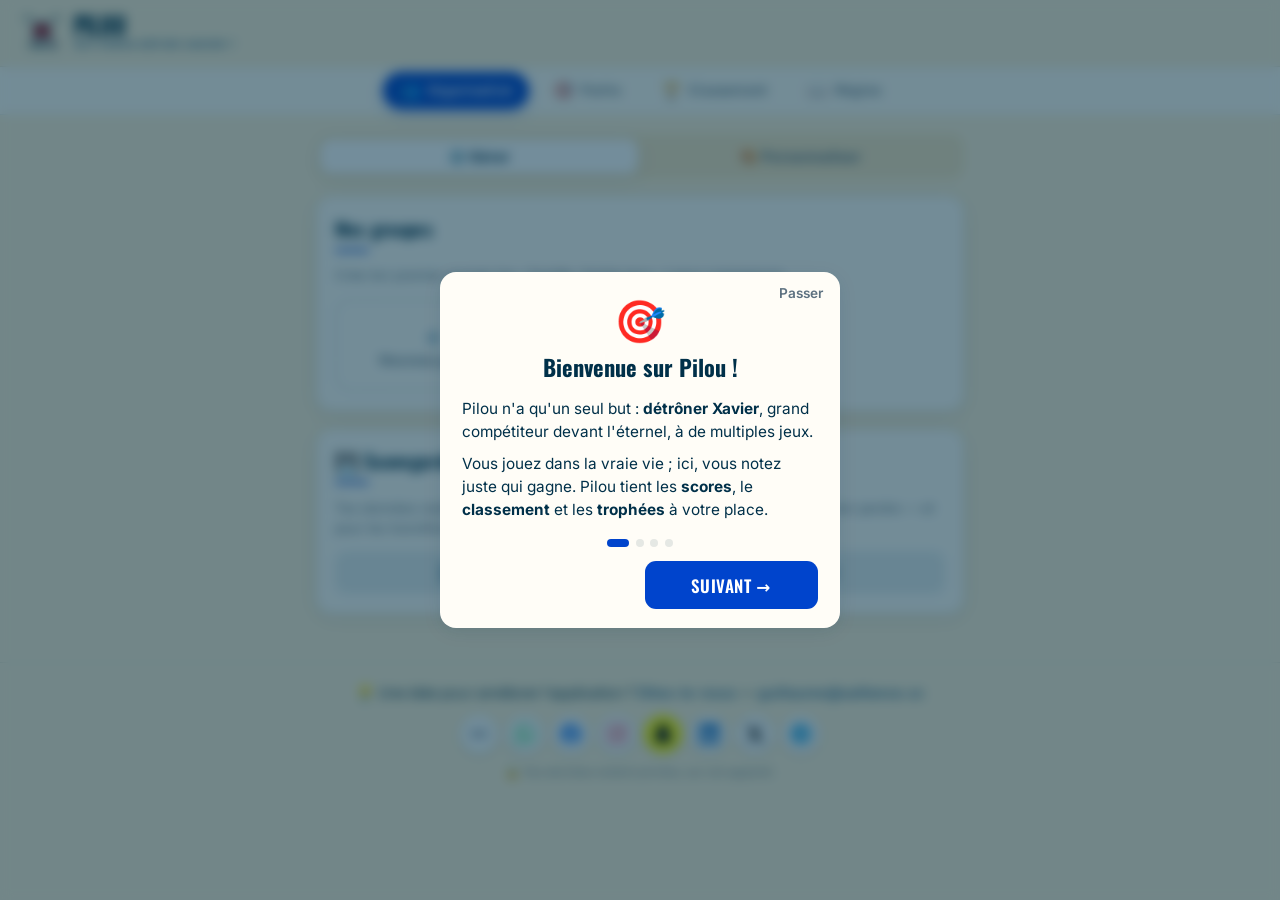
==== commit ed722196: "Pilou : renommage + dédicace Xavier + thème personnalisable + domaine pilou.saillance.cc" ====
--- a/index.html
+++ b/index.html
@@ -3,15 +3,25 @@
   <head>
     <meta charset="UTF-8" />
     <meta name="viewport" content="width=device-width, initial-scale=1.0, viewport-fit=cover" />
-    <title>Organisation — Bonzaï</title>
+    <title>Organisation — Pilou</title>
     <link rel="icon" type="image/svg+xml" href="logo.svg" />
     <!-- PWA : application installable + hors-ligne -->
     <link rel="manifest" href="manifest.json" />
-    <meta name="theme-color" content="#c1121f" />
+    <meta name="theme-color" content="#0044cc" />
+    <script>
+      try {
+        var t = localStorage.getItem("pilou-theme");
+        if (t) {
+          document.documentElement.style.setProperty("--primaire", t);
+          var m = document.querySelector('meta[name="theme-color"]');
+          if (m) m.setAttribute("content", t);
+        }
+      } catch (e) {}
+    </script>
     <link rel="apple-touch-icon" href="apple-touch-icon.png" />
     <meta name="apple-mobile-web-app-capable" content="yes" />
     <meta name="apple-mobile-web-app-status-bar-style" content="default" />
-    <meta name="apple-mobile-web-app-title" content="Bonzaï" />
+    <meta name="apple-mobile-web-app-title" content="Pilou" />
     <meta name="mobile-web-app-capable" content="yes" />
     <link rel="preconnect" href="https://fonts.googleapis.com" />
     <link rel="preconnect" href="https://fonts.gstatic.com" crossorigin />
@@ -94,6 +104,22 @@
 
       <!-- ============ PERSONNALISER ============ -->
       <div id="vue-perso" style="display: none">
+        <section class="carte" id="carte-theme">
+          <h2>🎨 Thème de l'application</h2>
+          <p class="petit">
+            Choisis la couleur principale de Pilou — elle s'applique partout,
+            tout de suite.
+          </p>
+          <div class="swatches" id="themes"></div>
+          <div class="champ" style="margin-top: 0.8rem">
+            <label for="theme-perso">Couleur personnalisée</label>
+            <div class="ligne" style="align-items: center; gap: 0.6rem">
+              <input type="color" id="theme-perso" value="#0044cc" />
+              <span class="petit" id="theme-actuel"></span>
+            </div>
+          </div>
+        </section>
+
         <section class="carte" id="perso-bloquee" style="display: none">
           <p class="vide" id="perso-texte-bloque"></p>
         </section>
@@ -120,7 +146,7 @@
       </div>
     </main>
 
-    <footer>Bonzaï 🌳 — vos données restent sur cet appareil.</footer>
+    <footer>Pilou 🌳 — vos données restent sur cet appareil.</footer>
 
     <script src="app.js"></script>
     <script src="ui.js"></script>
@@ -183,7 +209,7 @@
         elGrille.innerHTML = "";
         elAideGroupe.textContent =
           donnees.groupes.length === 0
-            ? "Crée ton premier groupe (ex : Famille, Soirée fléchettes…) pour commencer."
+            ? "Crée ton premier groupe (ex : Famille, Soirée jeux…) pour commencer."
             : "Touche une carte pour choisir le groupe actif.";
 
         donnees.groupes.forEach((g) => {
@@ -437,6 +463,40 @@
         lecteur.readAsText(fichier);
       });
 
+      // --- Thème de l'application ---
+      const elThemes = document.getElementById("themes");
+      const elThemePerso = document.getElementById("theme-perso");
+      const elThemeActuel = document.getElementById("theme-actuel");
+
+      function rendreThemes() {
+        const actuelle = couleurTheme().toLowerCase();
+        elThemes.innerHTML = "";
+        THEMES.forEach((t) => {
+          const sw = document.createElement("div");
+          sw.className =
+            "swatch" + (t.couleur.toLowerCase() === actuelle ? " actif" : "");
+          sw.style.background = t.couleur;
+          sw.title = t.nom;
+          sw.addEventListener("click", () => {
+            definirTheme(t.couleur);
+            rendreThemes();
+          });
+          elThemes.appendChild(sw);
+        });
+        if (/^#[0-9a-f]{6}$/.test(actuelle)) elThemePerso.value = actuelle;
+        elThemeActuel.textContent = actuelle.toUpperCase();
+      }
+
+      elThemePerso.addEventListener("input", () => {
+        definirTheme(elThemePerso.value);
+        elThemeActuel.textContent = elThemePerso.value.toUpperCase();
+        elThemes
+          .querySelectorAll(".swatch")
+          .forEach((s) => s.classList.remove("actif"));
+      });
+
+      rendreThemes();
+
       rendreTout();
     </script>
   </body>
--- a/style.css
+++ b/style.css
@@ -1,5 +1,5 @@
 /* ============================================================
-   Bonzaï — Direction artistique « Papaya / Brick »
+   Pilou — Direction artistique « Papaya / Brick »
    Palette : papaya-whip (fond), brick-red & molten-lava (accents),
    deep-space-blue (texte/structure), steel-blue (secondaire).
    Typo : Oswald (titres, sportif) + Inter (texte, lisible).
@@ -21,13 +21,25 @@
   --carte-bord: rgba(0, 48, 73, 0.12);
   --texte: #003049;
   --gris: #5d7180;
-  --rouge: #c1121f;
-  --rouge-fonce: #780000;
+
+  /* Couleur principale (thème) — modifiable par l'utilisateur. Tout ce qui
+     relève de la marque en dérive. Défaut : bleu nuit. JS ne change que
+     --primaire ; les tons foncé/ombre se recalculent via color-mix. */
+  --primaire: #0044cc;
+  --primaire-fonce: color-mix(in srgb, var(--primaire), #000 26%);
+  --primaire-ombre: color-mix(in srgb, var(--primaire) 26%, transparent);
+
+  /* « rouge » de marque = alias de la couleur principale. Seuls les éléments
+     danger/erreur gardent un rouge fixe (--danger). */
+  --rouge: var(--primaire);
+  --rouge-fonce: var(--primaire-fonce);
+  --danger: #c1121f;
+
   --bleu: #669bbc;
   --bleu-fonce: #356a8c;
   --ligne: rgba(0, 48, 73, 0.1);
   --ombre: 0 4px 18px rgba(0, 48, 73, 0.1);
-  --ombre-rouge: 0 8px 18px rgba(193, 18, 31, 0.26);
+  --ombre-rouge: var(--primaire-ombre);
   --rayon: 16px;
 
   /* Typographie */
@@ -145,7 +157,7 @@
 .tab.actif {
   color: #fff;
   background: var(--rouge);
-  box-shadow: 0 4px 12px rgba(193, 18, 31, 0.28);
+  box-shadow: 0 4px 12px color-mix(in srgb, var(--primaire) 30%, transparent);
 }
 
 .tab.actif .ic {
@@ -292,7 +304,7 @@
 
 .btn-danger {
   background: transparent;
-  color: var(--rouge);
+  color: var(--danger);
   font-size: 0.82rem;
   padding: 0.35rem 0.5rem;
 }
@@ -473,7 +485,7 @@
 }
 
 .puce-x:hover {
-  color: var(--rouge);
+  color: var(--danger);
 }
 
 /* ---------- Ordre d'arrivée ---------- */
@@ -557,7 +569,7 @@
 }
 
 tr.top1 td {
-  background: rgba(193, 18, 31, 0.05);
+  background: color-mix(in srgb, var(--primaire) 6%, transparent);
 }
 
 .medaille {
@@ -581,7 +593,7 @@
 
 .message.erreur {
   background: rgba(193, 18, 31, 0.09);
-  color: var(--rouge);
+  color: var(--danger);
   border: 1px solid rgba(193, 18, 31, 0.25);
 }
 
@@ -967,12 +979,12 @@
 
 .delta-badge.neg {
   background: rgba(193, 18, 31, 0.12);
-  color: var(--rouge);
+  color: var(--danger);
 }
 
 /* Flamme de série dans le classement */
 .flamme {
-  color: var(--rouge);
+  color: var(--brick);
   font-weight: 700;
   font-size: 0.78rem;
   white-space: nowrap;
@@ -1168,7 +1180,7 @@
     padding-bottom: calc(5.5rem + env(safe-area-inset-bottom));
   }
   footer {
-    padding-bottom: calc(5rem + env(safe-area-inset-bottom));
+    padding-bottom: calc(6.5rem + env(safe-area-inset-bottom));
   }
 }
 
@@ -1336,3 +1348,25 @@
     animation: none;
   }
 }
+
+/* ============================================================
+   Thème : sélecteur de couleur personnalisée
+   ============================================================ */
+
+input[type="color"] {
+  width: 52px;
+  height: 38px;
+  padding: 2px;
+  border: 1px solid var(--carte-bord);
+  border-radius: 10px;
+  background: var(--carte);
+  cursor: pointer;
+}
+
+input[type="color"]::-webkit-color-swatch-wrapper {
+  padding: 0;
+}
+input[type="color"]::-webkit-color-swatch {
+  border: none;
+  border-radius: 6px;
+}
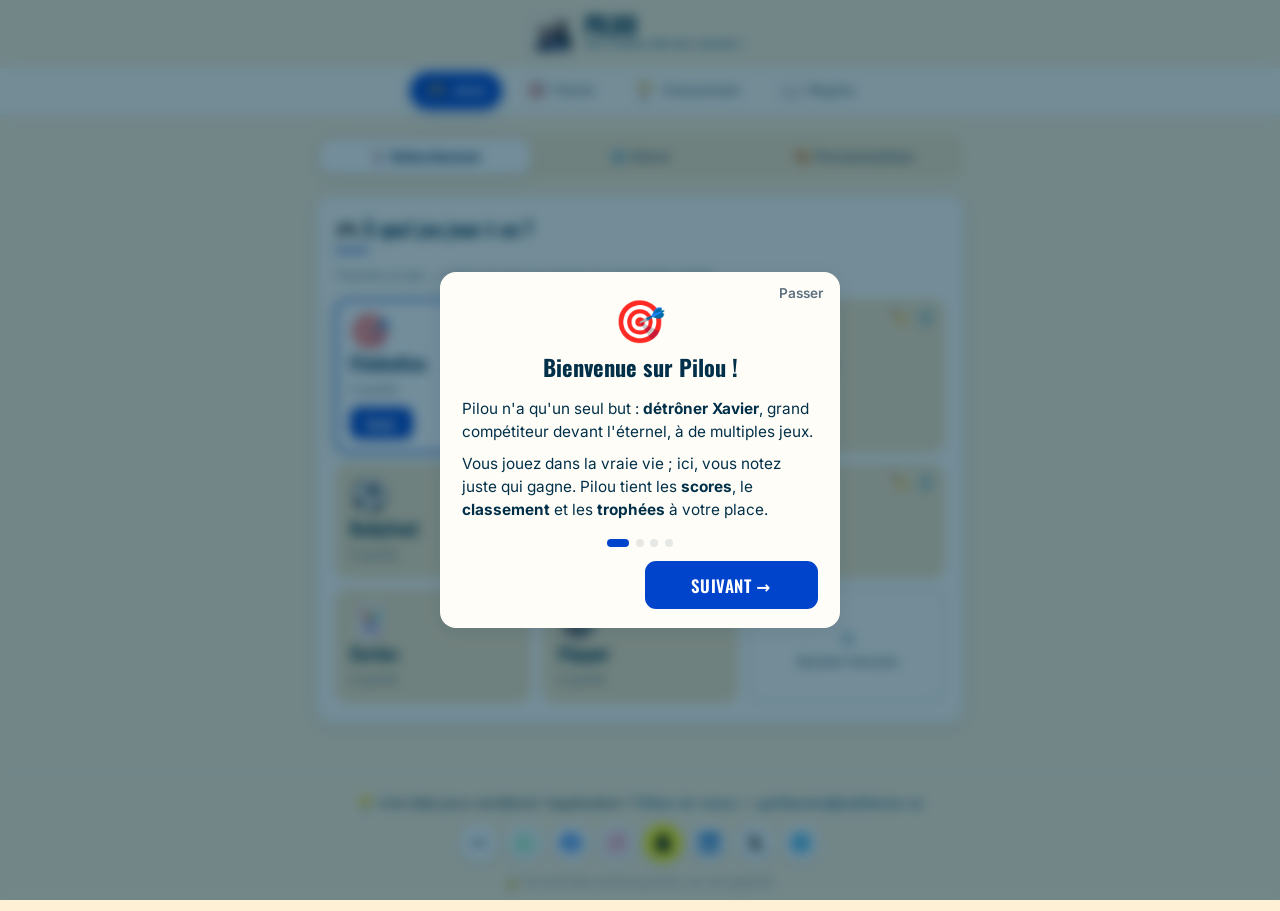
==== commit aa254157: "Multi-jeux : page Jeux, classement par jeu, règles, scoring + polish UI" ====
--- a/index.html
+++ b/index.html
@@ -3,8 +3,8 @@
   <head>
     <meta charset="UTF-8" />
     <meta name="viewport" content="width=device-width, initial-scale=1.0, viewport-fit=cover" />
-    <title>Organisation — Pilou</title>
-    <link rel="icon" type="image/svg+xml" href="logo.svg" />
+    <title>Jeux — Pilou</title>
+    <link rel="icon" type="image/png" href="logo.png" />
     <!-- PWA : application installable + hors-ligne -->
     <link rel="manifest" href="manifest.json" />
     <meta name="theme-color" content="#0044cc" />
@@ -38,13 +38,39 @@
     </div>
 
     <main>
+      <div class="barre-groupe" id="barre-groupe-page" style="display: none">
+        <span>Groupe&nbsp;: <strong id="nom-groupe-page"></strong></span>
+        <button class="btn-discret" id="btn-changer-groupe" style="margin-left: auto">
+          Changer
+        </button>
+      </div>
+
+      <div class="alerte" id="alerte-jouer" style="display: none">
+        <span id="alerte-jouer-txt"></span>
+        <button class="btn-secondaire" id="alerte-jouer-gerer" style="flex: 0 0 auto">
+          ⚙️ Gérer
+        </button>
+      </div>
+
       <div class="segments" id="segments">
-        <button data-vue="gerer" class="actif">⚙️ Gérer</button>
+        <button data-vue="selection" class="actif">🃏 Sélectionner</button>
+        <button data-vue="gerer">⚙️ Gérer</button>
         <button data-vue="perso">🎨 Personnaliser</button>
       </div>
 
+      <!-- ============ SÉLECTIONNER ============ -->
+      <div id="vue-selection">
+        <section class="carte">
+          <h2>🎮 À quel jeu joue-t-on&nbsp;?</h2>
+          <p class="petit" id="aide-jeu">
+            Touche un jeu&nbsp;: c'est à lui que se jouera la prochaine partie.
+          </p>
+          <div class="groupes-grille" id="jeux-grille"></div>
+        </section>
+      </div>
+
       <!-- ============ GÉRER ============ -->
-      <div id="vue-gerer">
+      <div id="vue-gerer" style="display: none">
         <section class="carte">
           <h2>Mes groupes</h2>
           <p class="petit" id="aide-groupe"></p>
@@ -155,7 +181,7 @@
       monterChrome("organisation");
       let donnees = chargerDonnees();
       let selId = null;
-      let vue = "gerer";
+      let vue = "selection";
 
       const elMessage = document.getElementById("message");
       const elListeJoueurs = document.getElementById("liste-joueurs");
@@ -166,6 +192,12 @@
       const elCarteCta = document.getElementById("carte-cta");
       const elNomGroupeJoueurs = document.getElementById("nom-groupe-joueurs");
 
+      const elBarrePage = document.getElementById("barre-groupe-page");
+      const elNomGroupePage = document.getElementById("nom-groupe-page");
+      const elAlerteJouer = document.getElementById("alerte-jouer");
+      const elAlerteJouerTxt = document.getElementById("alerte-jouer-txt");
+      const elVueSelection = document.getElementById("vue-selection");
+      const elJeuxGrille = document.getElementById("jeux-grille");
       const elVueGerer = document.getElementById("vue-gerer");
       const elVuePerso = document.getElementById("vue-perso");
       const elPersoBloquee = document.getElementById("perso-bloquee");
@@ -191,11 +223,41 @@
           document
             .querySelectorAll("#segments button")
             .forEach((x) => x.classList.toggle("actif", x === b));
+          elVueSelection.style.display = vue === "selection" ? "" : "none";
           elVueGerer.style.display = vue === "gerer" ? "" : "none";
           elVuePerso.style.display = vue === "perso" ? "" : "none";
           rendreTout();
         });
       });
+
+      // Saut direct vers un sous-onglet (réutilise le gestionnaire des segments).
+      function allerVue(v) {
+        const btn = document.querySelector(`#segments button[data-vue="${v}"]`);
+        if (btn) btn.click();
+      }
+      document
+        .getElementById("btn-changer-groupe")
+        .addEventListener("click", () => allerVue("gerer"));
+      document
+        .getElementById("alerte-jouer-gerer")
+        .addEventListener("click", () => {
+          elAlerteJouer.style.display = "none";
+          allerVue("gerer");
+        });
+
+      // Clic « Jouer » (carte ou bandeau du bas) : si le groupe n'est pas prêt,
+      // on bloque et on affiche une alerte en haut ; sinon le lien suit vers Partie.
+      function tenterJouer(e) {
+        const g = groupeActif(donnees);
+        const pret = g && g.joueurs.length >= 2;
+        if (pret) return;
+        if (e) e.preventDefault();
+        elAlerteJouerTxt.textContent = !g
+          ? "Choisis d'abord ton groupe pour pouvoir jouer."
+          : "Ajoute au moins 2 joueurs à ce groupe pour pouvoir jouer.";
+        elAlerteJouer.style.display = "";
+        window.scrollTo({ top: 0, behavior: "smooth" });
+      }
 
       // --- GÉRER : groupes ---
       function creerGroupeViaPrompt() {
@@ -395,7 +457,122 @@
         });
       }
 
+      // --- SÉLECTIONNER : jeux ---
+      function rendreJeux() {
+        const g = groupeActif(donnees);
+        elJeuxGrille.innerHTML = "";
+
+        donnees.jeux.forEach((jeu) => {
+          const actif = jeu.id === donnees.jeuActifId;
+          const nb = g
+            ? g.parties.filter((p) => p.jeuId === jeu.id).length
+            : 0;
+          const carte = document.createElement("div");
+          carte.className = "groupe-carte" + (actif ? " actif" : "");
+          carte.innerHTML = `
+            <div class="groupe-actions">
+              <button class="icone" data-action="renommer" title="Modifier">✏️</button>
+              <button class="icone" data-action="supprimer" title="Supprimer">🗑️</button>
+            </div>
+            <div class="jeu-embleme">${jeu.embleme || "🎮"}</div>
+            <div class="groupe-nom">${jeu.nom}</div>
+            <div class="petit">${nb} partie${nb > 1 ? "s" : ""}</div>
+            ${
+              actif
+                ? '<a class="btn-jouer" href="partie.html">Jouer</a>'
+                : ""
+            }`;
+
+          carte.addEventListener("click", () => {
+            definirJeuActif(donnees, jeu.id);
+            sauvegarder(donnees);
+            rendreJeux();
+          });
+          // Le bouton « Jouer » lance la partie (ou alerte si rien n'est prêt)
+          // sans re-déclencher la sélection de la carte.
+          if (actif) {
+            const btnJouer = carte.querySelector(".btn-jouer");
+            if (btnJouer)
+              btnJouer.addEventListener("click", (e) => {
+                e.stopPropagation();
+                tenterJouer(e);
+              });
+          }
+          carte
+            .querySelector('[data-action="renommer"]')
+            .addEventListener("click", (e) => {
+              e.stopPropagation();
+              const nom = prompt("Nom du jeu :", jeu.nom);
+              if (nom === null) return;
+              const emo = prompt(
+                "Emoji du jeu (laisser vide = 🎮) :",
+                jeu.embleme || ""
+              );
+              if (emo === null) return;
+              renommerJeu(jeu, nom, emo);
+              sauvegarder(donnees);
+              rendreJeux();
+            });
+          carte
+            .querySelector('[data-action="supprimer"]')
+            .addEventListener("click", (e) => {
+              e.stopPropagation();
+              if (jeuEstUtilise(donnees, jeu.id)) {
+                alert(
+                  `Impossible de supprimer « ${jeu.nom} » : des parties y sont déjà enregistrées.`
+                );
+                return;
+              }
+              if (donnees.jeux.length <= 1) {
+                alert("Il faut garder au moins un jeu.");
+                return;
+              }
+              if (!confirm(`Supprimer le jeu « ${jeu.nom} » ?`)) return;
+              supprimerJeu(donnees, jeu.id);
+              sauvegarder(donnees);
+              rendreJeux();
+            });
+          elJeuxGrille.appendChild(carte);
+        });
+
+        const ajout = document.createElement("button");
+        ajout.className = "groupe-carte ajout";
+        ajout.innerHTML = "<span>＋</span>Ajouter mon jeu";
+        ajout.addEventListener("click", () => {
+          const nom = prompt("Nom du nouveau jeu (ex : Mölkky, Beer-pong…)");
+          if (nom === null) return;
+          const emo = prompt("Emoji du jeu (optionnel) :", "🎮");
+          if (emo === null) return;
+          const jeu = creerJeu(donnees, nom, emo);
+          if (!jeu) {
+            alert("Nom vide ou jeu déjà existant.");
+            return;
+          }
+          definirJeuActif(donnees, jeu.id);
+          sauvegarder(donnees);
+          rendreJeux();
+        });
+        elJeuxGrille.appendChild(ajout);
+        majActionsJeu();
+      }
+
+      // Bandeau du groupe actif en haut de la page (comme sur les autres pages).
+      function rendreBanniere() {
+        const g = groupeActif(donnees);
+        elBarrePage.style.display = g ? "" : "none";
+        if (g) elNomGroupePage.textContent = g.nom;
+      }
+
+      // Masque l'alerte « choisis ton groupe » dès que tout est prêt.
+      function majActionsJeu() {
+        const g = groupeActif(donnees);
+        const pret = g && g.joueurs.length >= 2;
+        if (pret) elAlerteJouer.style.display = "none";
+      }
+
       function rendreTout() {
+        rendreBanniere();
+        rendreJeux();
         rendreGroupes();
         rendreListeJoueurs();
         rendreCta();
@@ -498,6 +675,16 @@
       rendreThemes();
 
       rendreTout();
+
+      // Recharge les données si la page revient du cache (bouton Précédent),
+      // pour ne pas afficher un état périmé après avoir joué une partie.
+      window.addEventListener("pageshow", (e) => {
+        if (e.persisted) {
+          donnees = chargerDonnees();
+          selId = null;
+          rendreTout();
+        }
+      });
     </script>
   </body>
 </html>
--- a/style.css
+++ b/style.css
@@ -349,6 +349,75 @@
   font-weight: 700;
 }
 
+/* Sélecteur en « pill » (jeu sur Partie, période sur Classement) : on retire
+   l'habillage natif de l'OS et on dessine un chevron maison. */
+.select-jeu {
+  appearance: none;
+  -webkit-appearance: none;
+  -moz-appearance: none;
+  width: auto;
+  max-width: 60%;
+  font-family: inherit;
+  font-size: 0.9rem;
+  font-weight: 700;
+  color: var(--texte);
+  background-color: #fff;
+  background-image: url("data:image/svg+xml,%3Csvg xmlns='http://www.w3.org/2000/svg' width='12' height='8' viewBox='0 0 12 8'%3E%3Cpath d='M1 1l5 5 5-5' fill='none' stroke='%23669bbc' stroke-width='2' stroke-linecap='round' stroke-linejoin='round'/%3E%3C/svg%3E");
+  background-repeat: no-repeat;
+  background-position: right 0.75rem center;
+  border: 1.5px solid var(--carte-bord);
+  border-radius: 999px;
+  padding: 0.45rem 2.1rem 0.45rem 0.9rem;
+  cursor: pointer;
+  transition: border-color 0.15s, box-shadow 0.15s;
+}
+
+.select-jeu:hover {
+  border-color: color-mix(in srgb, var(--primaire) 45%, transparent);
+}
+
+.select-jeu:focus {
+  outline: none;
+  border-color: var(--primaire);
+  box-shadow: 0 0 0 3px var(--primaire-ombre);
+}
+
+/* Barre de filtres par jeu (page Classement) : Général + une puce par jeu. */
+.filtre-jeux {
+  display: flex;
+  gap: 0.4rem;
+  overflow-x: auto;
+  padding-bottom: 0.3rem;
+  margin-bottom: 1rem;
+  -webkit-overflow-scrolling: touch;
+  scrollbar-width: none;
+}
+
+.filtre-jeux::-webkit-scrollbar {
+  display: none;
+}
+
+.chip-jeu {
+  flex: 0 0 auto;
+  font-family: inherit;
+  font-size: 0.85rem;
+  font-weight: 600;
+  color: var(--gris);
+  background: var(--carte);
+  border: 1.5px solid var(--carte-bord);
+  border-radius: 999px;
+  padding: 0.4rem 0.85rem;
+  cursor: pointer;
+  white-space: nowrap;
+  transition: border-color 0.15s, color 0.15s, background 0.15s;
+}
+
+.chip-jeu.actif {
+  color: #fff;
+  background: var(--primaire);
+  border-color: var(--primaire);
+}
+
 /* ---------- Grille de groupes ---------- */
 
 .groupes-grille {
@@ -399,6 +468,51 @@
   color: var(--rouge);
 }
 
+/* Emblème (emoji) d'un jeu, en haut de sa carte de sélection. */
+.jeu-embleme {
+  font-size: 2rem;
+  line-height: 1;
+  margin-bottom: 0.15rem;
+}
+
+/* Bouton « Jouer » sur la carte du jeu actif : bleu plein, texte clair. */
+.btn-jouer {
+  display: inline-block;
+  margin-top: 0.5rem;
+  background: var(--primaire);
+  color: #fff;
+  font-family: var(--police-titre);
+  font-weight: 600;
+  font-size: 0.85rem;
+  letter-spacing: 0.3px;
+  padding: 0.35rem 1rem;
+  border-radius: 9px;
+  text-decoration: none;
+}
+
+.btn-jouer:active {
+  transform: scale(0.97);
+}
+
+/* Bandeau d'alerte (ex. choisir un groupe avant de jouer). */
+.alerte {
+  display: flex;
+  align-items: center;
+  gap: 0.6rem;
+  background: #fff3cd;
+  border: 1px solid #ffe69c;
+  color: #6a3d1c;
+  border-radius: 12px;
+  padding: 0.7rem 0.9rem;
+  margin-bottom: 1rem;
+  font-size: 0.9rem;
+  font-weight: 600;
+}
+
+.alerte span {
+  flex: 1;
+}
+
 .groupe-actions {
   position: absolute;
   top: 0.4rem;
@@ -583,6 +697,7 @@
   border-radius: 11px;
   font-size: 0.92rem;
   margin-top: 0.8rem;
+  margin-bottom: 0.8rem;
 }
 
 .message.ok {
@@ -620,9 +735,17 @@
   font-weight: 600;
 }
 
-/* Un bouton-lien rouge garde toujours un texte clair */
+/* Boutons-liens (balises <a>) : on leur redonne le rayon et le padding des
+   vrais boutons, et un texte clair sur fond coloré. */
 a.btn-principal,
 .carte a.btn-principal {
+  display: block;
+  border-radius: 11px;
+  padding: 0.7rem 1.1rem;
+  color: #fff;
+}
+
+.carte a.btn-jouer {
   color: #fff;
 }
 
@@ -925,6 +1048,20 @@
   align-items: center;
   justify-content: space-between;
   gap: 0.5rem;
+  padding: 0.5rem 0.7rem;
+  background: var(--fond-2);
+  border: 1px solid var(--carte-bord);
+  border-radius: 12px;
+  cursor: pointer;
+  transition: border-color 0.15s, background 0.15s, transform 0.05s;
+}
+
+.joueur-palmares .ligne-haut:hover {
+  border-color: color-mix(in srgb, var(--primaire) 40%, transparent);
+}
+
+.joueur-palmares .ligne-haut:active {
+  transform: scale(0.995);
 }
 
 .troph-ligne {
@@ -946,8 +1083,9 @@
 
 .chevron {
   display: inline-block;
-  color: var(--gris);
-  margin-left: 0.2rem;
+  margin-left: 0.4rem;
+  font-size: 1rem;
+  line-height: 1;
 }
 
 .troph-detail {
@@ -1205,6 +1343,7 @@
   }
   .app-bar {
     padding: 0.8rem 1.4rem;
+    justify-content: center;
   }
 }
 
